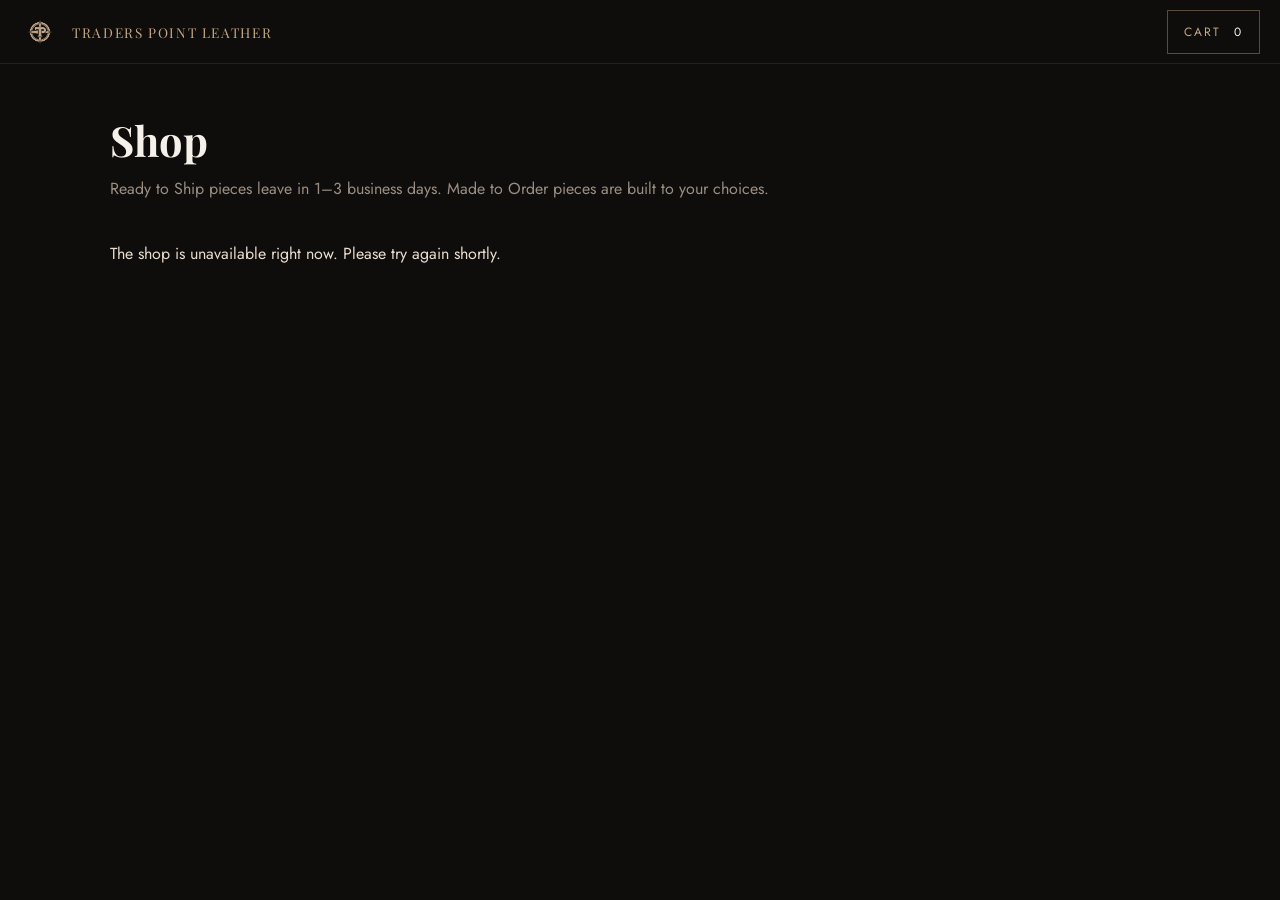
==== shop/index.html @ a84b2f02 "Shop pages: two sections, pre-built Made to Order, sold-out MTO request /shop lists Ready to Ship (s" ====
<!DOCTYPE html>
<html lang="en">
<head>
<meta charset="UTF-8">
<meta name="viewport" content="width=device-width, initial-scale=1.0, viewport-fit=cover">
<title>Shop — Traders Point Leather</title>
<meta name="description" content="Traders Point Leather shop">
<!-- Soft launch: remove this tag when SHOP_PUBLIC goes true (see README.md). -->
<meta name="robots" content="noindex, nofollow">
<link rel="icon" type="image/png" href="/favicon.png">
<link href="https://fonts.googleapis.com/css2?family=Playfair+Display:wght@400;700&family=Jost:wght@300;400;500;600&display=swap" rel="stylesheet">
<link rel="stylesheet" href="/shop/shop.css">
<!-- Crisp live chat, copied from index.html. Loaded on page load; its launcher stays hidden and
     opens only when a buyer asks for a Made to Order build. -->
<script>
  window.CRISP_WEBSITE_ID = '555f5fde-3295-4ab0-9e41-d1ddb720f2e4';
  window.$crisp = [['do', 'chat:hide']];
  if (window.CRISP_WEBSITE_ID) {
    window.addEventListener('load', function () {
      var s = document.createElement('script');
      s.src = 'https://client.crisp.chat/l.js';
      s.async = 1;
      document.head.appendChild(s);
    });
  }
</script>
<script src="/shop-config.js"></script>
<script src="/shop/shop.js" defer></script>
</head>
<body data-page="list">
<header class="shop-header">
  <a class="logo" href="/shop"><img src="/logo.png" alt="" width="40" height="40"><span>Traders Point Leather</span></a>
  <button class="cart-btn" type="button" aria-label="Open cart">Cart <span class="cart-count" aria-live="polite">0</span></button>
</header>
<main>
  <h1>Shop</h1>
  <p class="lede">Ready to Ship pieces leave in 1&ndash;3 business days. Made to Order pieces are built to your choices.</p>
  <div id="listing" aria-live="polite"><p class="muted">Loading…</p></div>
  <noscript><p class="notice">The shop listing needs JavaScript. Email <a href="mailto:customer-support@traderspointleather.com">customer-support@traderspointleather.com</a> to order.</p></noscript>
</main>
</body>
</html>
---- shop/shop.css ----
/* Shared by the shop pages: /shop, /shop/<slug>, /cart and /order/thanks.
   Tokens are copied from index.html, per the repo's copy-don't-import habit. */
:root {
  --bg: #0f0d0b;
  --bg-warm: #1a1613;
  --tan: #c4a882;
  --tan-light: #d4bc9e;
  --cream: #e8ddd0;
  --white: #f5f0ea;
  --accent: #b8860b;
  --text-muted: #9a8e82;
  --error: #e0866f;
}
* { margin: 0; padding: 0; box-sizing: border-box; }
html { scroll-padding-top: 72px; }
body { font-family: 'Jost', sans-serif; background: var(--bg); color: var(--cream); padding-top: 64px; min-height: 100vh; }
a { color: var(--tan); }
a:focus-visible, button:focus-visible, select:focus-visible, input:focus-visible { outline: 2px solid var(--tan-light); outline-offset: 2px; }

.shop-header {
  position: fixed; top: 0; left: 0; right: 0; z-index: 100; height: 64px;
  display: flex; align-items: center; justify-content: space-between;
  padding: 0 1.25rem; background: var(--bg); border-bottom: 1px solid rgba(196,168,130,0.12);
}
.shop-header a.logo { display: flex; align-items: center; gap: 0.75rem; min-height: 44px; text-decoration: none; color: var(--tan); font-family: 'Playfair Display', serif; letter-spacing: 0.12em; text-transform: uppercase; font-size: 0.85rem; }
.shop-header img { height: 40px; width: auto; }
.cart-btn {
  position: relative; min-width: 44px; min-height: 44px; padding: 0 1rem;
  background: transparent; color: var(--tan); border: 1px solid rgba(196,168,130,0.4);
  font: inherit; font-size: 0.75rem; letter-spacing: 0.15em; text-transform: uppercase; cursor: pointer;
}
.cart-btn:hover { border-color: var(--tan); }
.cart-count { margin-left: 0.5rem; color: var(--white); }

main { max-width: 1100px; margin: 0 auto; padding: 3rem 1.25rem 5rem; }
h1, h2 { font-family: 'Playfair Display', serif; color: var(--white); font-weight: 700; }
h1 { font-size: clamp(1.8rem, 4vw, 2.6rem); margin-bottom: 0.5rem; }
.lede { color: var(--text-muted); margin-bottom: 2.5rem; line-height: 1.7; }
.muted { color: var(--text-muted); }
.notice { background: var(--bg-warm); border-left: 3px solid var(--accent); padding: 0.85rem 1rem; margin-bottom: 1.5rem; font-size: 0.9rem; line-height: 1.6; }
.error { color: var(--error); font-size: 0.9rem; margin-top: 0.75rem; }

.btn {
  display: inline-flex; align-items: center; justify-content: center; min-height: 48px; padding: 0 2.25rem;
  background: var(--tan); color: var(--bg); border: 0; text-decoration: none; cursor: pointer;
  font: inherit; font-size: 0.85rem; font-weight: 600; letter-spacing: 0.15em; text-transform: uppercase;
}
.btn:hover { background: var(--tan-light); }
.btn[disabled] { opacity: 0.5; cursor: not-allowed; }
.link-btn { background: none; border: 0; color: var(--text-muted); font: inherit; font-size: 0.8rem; text-decoration: underline; cursor: pointer; min-height: 44px; padding: 0 0.5rem; }

/* Listing */
.grid { display: grid; grid-template-columns: repeat(auto-fill, minmax(260px, 1fr)); gap: 1.5rem; list-style: none; }
.card { display: block; text-decoration: none; color: inherit; background: var(--bg-warm); border: 1px solid rgba(196,168,130,0.08); height: 100%; }
.card:hover { border-color: rgba(196,168,130,0.25); }
.card-img { aspect-ratio: 2/3; background: #14110e; display: flex; align-items: center; justify-content: center; color: var(--text-muted); font-size: 0.8rem; }
.card-img img { width: 100%; height: 100%; object-fit: cover; display: block; }
.card-body { padding: 1.25rem 1.5rem 1.5rem; }
.card h2 { font-size: 1.1rem; margin-bottom: 0.3rem; }
.card .leather { font-size: 0.8rem; color: var(--text-muted); margin-bottom: 0.5rem; }
.card { position: relative; }
.badges { position: absolute; top: 0.6rem; left: 0.6rem; display: flex; flex-wrap: wrap; gap: 0.35rem; }
.badge { background: rgba(15,13,11,0.85); color: var(--tan-light); border: 1px solid rgba(196,168,130,0.35); font-size: 0.65rem; letter-spacing: 0.12em; text-transform: uppercase; padding: 0.3rem 0.5rem; }
.filters { display: flex; flex-wrap: wrap; gap: 0.5rem; margin-bottom: 1.75rem; }
.filters a { display: inline-flex; align-items: center; min-height: 44px; padding: 0 1.1rem; border: 1px solid rgba(196,168,130,0.3); color: var(--cream); text-decoration: none; font-size: 0.75rem; letter-spacing: 0.15em; text-transform: uppercase; }
.filters a:hover { border-color: var(--tan); }
.filters a[aria-current="page"] { background: var(--tan); color: var(--bg); border-color: var(--tan); }
.filters .n { margin-left: 0.4rem; opacity: 0.7; }
@media (max-width: 599px) { .grid { grid-template-columns: repeat(2, minmax(0, 1fr)); gap: 0.75rem; } .card-body { padding: 0.9rem 0.9rem 1.1rem; } .card h2 { font-size: 0.95rem; } }
.price { color: var(--accent); font-weight: 500; letter-spacing: 0.04em; }

/* Product */
.crumbs { font-size: 0.8rem; letter-spacing: 0.08em; color: var(--text-muted); margin-bottom: 1.25rem; }
.crumbs a { display: inline-flex; align-items: center; min-height: 44px; color: var(--tan); text-decoration: none; }
.crumbs a:hover { text-decoration: underline; }
.product { display: grid; grid-template-columns: minmax(0, 1fr); gap: 2rem; }
@media (min-width: 800px) { .product { grid-template-columns: minmax(0, 1.1fr) minmax(0, 1fr); gap: 3rem; align-items: start; } .gallery { position: sticky; top: 80px; } }
/* Whole photos, never cropped: a 2:3 frame (the shape of most shots) that also fits the screen height. */
.gallery { width: min(100%, calc(78vh * 2 / 3)); margin: 0 auto; }
.slides { display: flex; overflow-x: auto; scroll-snap-type: x mandatory; scroll-behavior: smooth; aspect-ratio: 2/3; background: #14110e; scrollbar-width: none; }
.slides::-webkit-scrollbar { display: none; }
.slide { flex: 0 0 100%; scroll-snap-align: start; margin: 0; display: flex; align-items: center; justify-content: center; }
.slide img { width: 100%; height: 100%; object-fit: contain; display: block; }
.slide.empty { color: var(--text-muted); }
.slide[hidden], .thumbs button[hidden] { display: none; }
.gallery-nav { display: flex; align-items: center; justify-content: space-between; margin-top: 0.5rem; }
.gallery-nav button { width: 44px; height: 44px; background: transparent; border: 1px solid rgba(196,168,130,0.3); color: var(--tan); font-size: 1.4rem; cursor: pointer; }
.gallery-nav .count { font-size: 0.8rem; color: var(--text-muted); letter-spacing: 0.1em; }
.thumbs { display: flex; gap: 0.4rem; margin-top: 0.5rem; overflow-x: auto; padding-bottom: 0.25rem; }
.thumbs button { flex: 0 0 auto; width: 52px; height: 78px; padding: 0; border: 1px solid transparent; background: #14110e; cursor: pointer; opacity: 0.65; }
.thumbs button[aria-current="true"] { border-color: var(--tan); opacity: 1; }
.thumbs img { width: 100%; height: 100%; object-fit: cover; display: block; }
.product h1 { margin-top: 0.25rem; }
.product .leather { color: var(--text-muted); font-size: 0.85rem; letter-spacing: 0.1em; text-transform: uppercase; }
.product .price { font-size: 1.3rem; margin: 0.5rem 0 1.25rem; }
.product .desc { color: var(--text-muted); line-height: 1.8; margin-bottom: 1.5rem; white-space: pre-line; }
.specs { display: grid; grid-template-columns: auto 1fr; gap: 0.4rem 1.25rem; margin: 0 0 1.5rem; font-size: 0.9rem; line-height: 1.5; }
.specs dt { color: var(--text-muted); font-size: 0.75rem; letter-spacing: 0.12em; text-transform: uppercase; padding-top: 0.15rem; }
.specs dd { margin: 0; color: var(--cream); }
.field { margin-bottom: 1rem; }
.field label { display: block; font-size: 0.75rem; letter-spacing: 0.15em; text-transform: uppercase; color: var(--text-muted); margin-bottom: 0.4rem; }
.field select, .field input { width: 100%; min-height: 46px; padding: 0 0.75rem; background: var(--bg-warm); color: var(--cream); border: 1px solid rgba(196,168,130,0.3); font: inherit; font-size: 1rem; }
.field .hint { font-size: 0.8rem; color: var(--text-muted); margin-top: 0.3rem; }
.terms { margin-top: 1.5rem; font-size: 0.85rem; line-height: 1.7; color: var(--text-muted); }

/* Cart (drawer and page share these) */
.cart-lines { list-style: none; }
.cart-line { display: grid; grid-template-columns: 72px 1fr auto; gap: 0.9rem; padding: 1rem 0; border-bottom: 1px solid rgba(196,168,130,0.12); }
.cart-line img, .cart-line .ph { width: 72px; height: 72px; object-fit: cover; background: #14110e; display: block; }
.cart-line h3 { font-family: 'Playfair Display', serif; font-size: 1rem; color: var(--white); margin-bottom: 0.25rem; }
.cart-line .opts { font-size: 0.8rem; color: var(--text-muted); line-height: 1.5; }
.cart-line .qty { display: flex; flex-wrap: wrap; align-items: center; gap: 0.25rem 0.5rem; margin-top: 0.4rem; }
.qty button { width: 44px; height: 44px; background: transparent; border: 1px solid rgba(196,168,130,0.3); color: var(--tan); font-size: 1.1rem; cursor: pointer; }
.qty button[disabled] { opacity: 0.35; cursor: not-allowed; }
.qty .link-btn { width: auto; border: 0; color: var(--text-muted); font-size: 0.8rem; margin-left: 0.25rem; }
.qty .link-btn:hover { color: var(--tan); }
.qty output { min-width: 2rem; text-align: center; }
.cart-line .line-total { text-align: right; }
.cart-summary { padding-top: 1.25rem; line-height: 1.8; }
.cart-summary .row { display: flex; justify-content: space-between; }
.cart-summary .subtotal { font-size: 1.1rem; color: var(--white); }
.cart-summary .terms { margin: 0.75rem 0 1.25rem; }
.cart-summary .btn { width: 100%; }
.cart-empty { color: var(--text-muted); padding: 2rem 0; }

dialog.drawer {
  position: fixed; top: 0; right: 0; left: auto; margin: 0; height: 100%; max-height: 100%;
  width: min(420px, 100%); background: var(--bg); color: var(--cream);
  border: 0; border-left: 1px solid rgba(196,168,130,0.2); padding: 0;
}
dialog.drawer::backdrop { background: rgba(0,0,0,0.6); }
.drawer-inner { display: flex; flex-direction: column; height: 100%; }
.drawer-head { display: flex; align-items: center; justify-content: space-between; padding: 0.75rem 1.25rem; border-bottom: 1px solid rgba(196,168,130,0.12); }
.drawer-head h2 { font-size: 1.2rem; }
.drawer-close { min-width: 44px; min-height: 44px; background: none; border: 0; color: var(--tan); font-size: 1.6rem; cursor: pointer; }
.drawer-body { flex: 1; overflow-y: auto; padding: 0 1.25rem 1.25rem; }

.thanks dl { margin: 1.5rem 0; line-height: 1.8; }
.thanks li { margin-bottom: 0.5rem; }

@media (prefers-reduced-motion: reduce) { * { transition: none !important; animation: none !important; } }

/* Listing sections */
.section-title { font-size: clamp(1.3rem, 3vw, 1.7rem); margin: 2.5rem 0 1.25rem; }
#listing > section:first-child .section-title { margin-top: 0; }
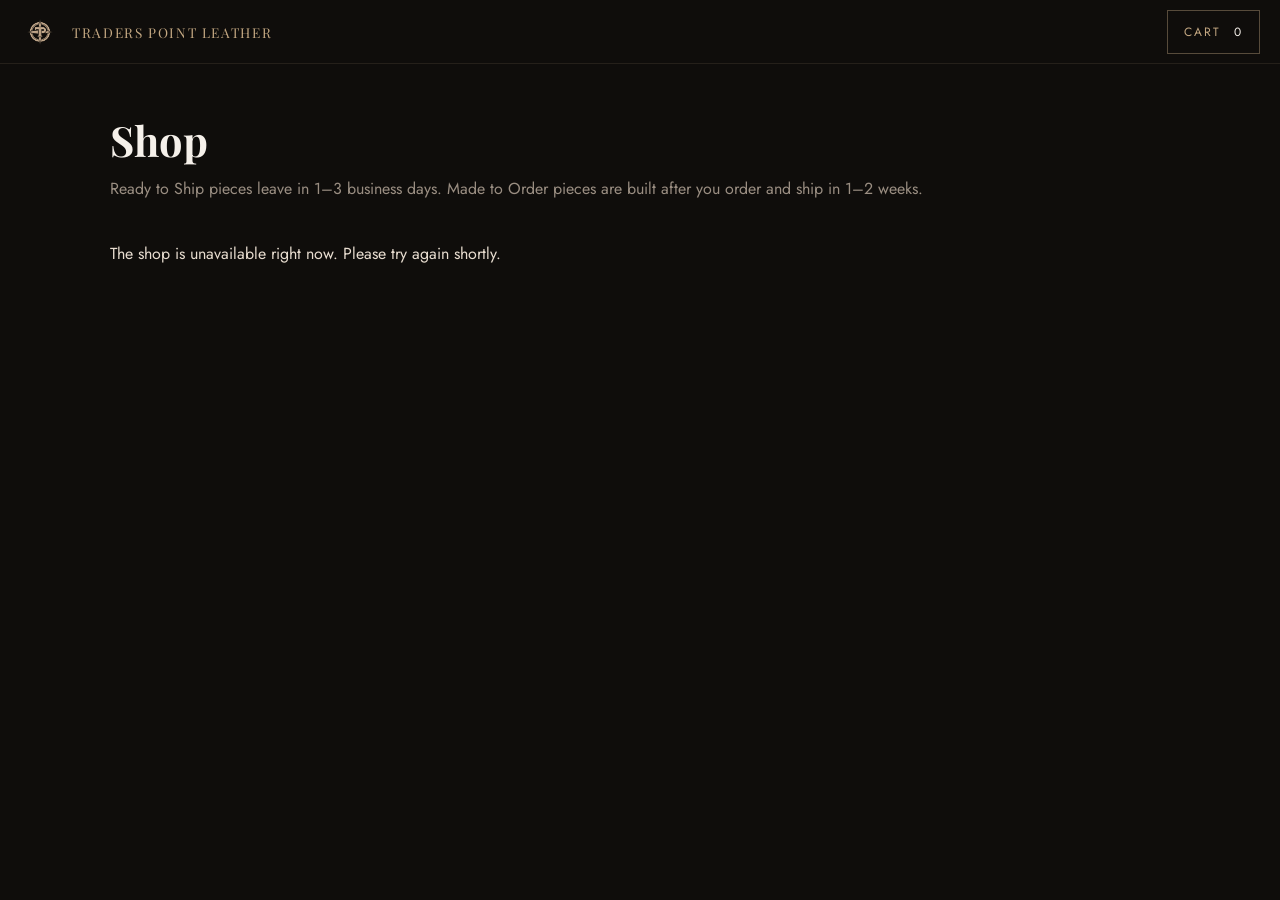
==== commit c5918440: "Wording and legibility fixes from the site scorecard Home: the "longest step" claim is said once, no" ====
--- a/shop/index.html
+++ b/shop/index.html
@@ -5,8 +5,6 @@
 <meta name="viewport" content="width=device-width, initial-scale=1.0, viewport-fit=cover">
 <title>Shop — Traders Point Leather</title>
 <meta name="description" content="Traders Point Leather shop">
-<!-- Soft launch: remove this tag when SHOP_PUBLIC goes true (see README.md). -->
-<meta name="robots" content="noindex, nofollow">
 <link rel="icon" type="image/png" href="/favicon.png">
 <link href="https://fonts.googleapis.com/css2?family=Playfair+Display:wght@400;700&family=Jost:wght@300;400;500;600&display=swap" rel="stylesheet">
 <link rel="stylesheet" href="/shop/shop.css">
@@ -34,7 +32,7 @@
 </header>
 <main>
   <h1>Shop</h1>
-  <p class="lede">Ready to Ship pieces leave in 1&ndash;3 business days. Made to Order pieces are built to your choices.</p>
+  <p class="lede">Ready to Ship pieces leave in 1&ndash;3 business days. Made to Order pieces are built after you order and ship in 1&ndash;2 weeks.</p>
   <div id="listing" aria-live="polite"><p class="muted">Loading…</p></div>
   <noscript><p class="notice">The shop listing needs JavaScript. Email <a href="mailto:customer-support@traderspointleather.com">customer-support@traderspointleather.com</a> to order.</p></noscript>
 </main>
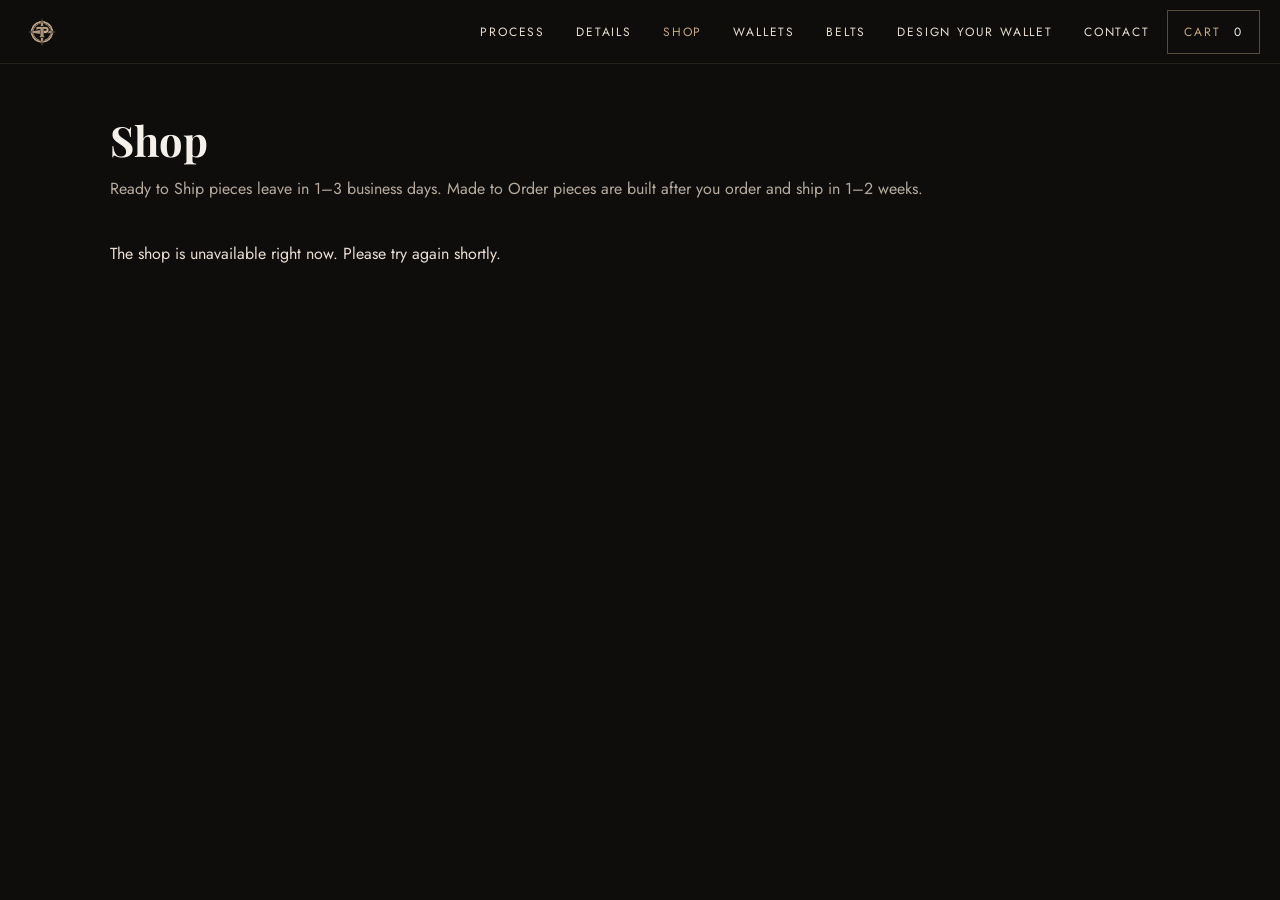
==== commit 25937be3: "One header on every page, tighter home rhythm, photos on the two blocks Scorecard visual fixes. Home" ====
--- a/shop/index.html
+++ b/shop/index.html
@@ -26,9 +26,21 @@
 <script src="/shop/shop.js" defer></script>
 </head>
 <body data-page="list">
-<header class="shop-header">
-  <a class="logo" href="/shop"><img src="/logo.png" alt="" width="40" height="40"><span>Traders Point Leather</span></a>
-  <button class="cart-btn" type="button" aria-label="Open cart">Cart <span class="cart-count" aria-live="polite">0</span></button>
+<header class="site-header">
+  <a class="site-header-logo" href="/" aria-label="Traders Point Leather home"><img src="/logo.png" alt="" width="44" height="44"></a>
+  <div class="site-header-end">
+    <nav class="site-nav" id="site-nav" aria-label="Main">
+    <a href="/#craft">Process</a>
+    <a href="/#details">Details</a>
+    <a href="/shop" aria-current="page">Shop</a>
+    <a href="/shop#made-to-order">Wallets</a>
+    <a href="/shop#made-to-order">Belts</a>
+    <a href="/design.html">Design Your Wallet</a>
+    <a href="/#contact">Contact</a>
+    </nav>
+    <button class="cart-btn" type="button" aria-label="Open cart">Cart <span class="cart-count" aria-live="polite">0</span></button>
+    <button class="nav-toggle" type="button" aria-expanded="false" aria-controls="site-nav" aria-label="Open menu"><span></span></button>
+  </div>
 </header>
 <main>
   <h1>Shop</h1>
--- a/shop/shop.css
+++ b/shop/shop.css
@@ -8,7 +8,7 @@
   --cream: #e8ddd0;
   --white: #f5f0ea;
   --accent: #b8860b;
-  --text-muted: #9a8e82;
+  --text-muted: #b5aa9d;
   --error: #e0866f;
 }
 * { margin: 0; padding: 0; box-sizing: border-box; }
@@ -17,13 +17,33 @@
 a { color: var(--tan); }
 a:focus-visible, button:focus-visible, select:focus-visible, input:focus-visible { outline: 2px solid var(--tan-light); outline-offset: 2px; }
 
-.shop-header {
+/* One header on every page: copied from index.html, per the repo's copy-don't-import habit. */
+.site-header {
   position: fixed; top: 0; left: 0; right: 0; z-index: 100; height: 64px;
   display: flex; align-items: center; justify-content: space-between;
-  padding: 0 1.25rem; background: var(--bg); border-bottom: 1px solid rgba(196,168,130,0.12);
+  padding: 0 max(1.25rem, env(safe-area-inset-right)) 0 max(1.25rem, env(safe-area-inset-left));
+  background: var(--bg); border-bottom: 1px solid rgba(196,168,130,0.12);
 }
-.shop-header a.logo { display: flex; align-items: center; gap: 0.75rem; min-height: 44px; text-decoration: none; color: var(--tan); font-family: 'Playfair Display', serif; letter-spacing: 0.12em; text-transform: uppercase; font-size: 0.85rem; }
-.shop-header img { height: 40px; width: auto; }
+.site-header-logo { display: flex; align-items: center; min-height: 44px; }
+.site-header-logo img { height: 44px; width: auto; display: block; }
+.site-header-end { display: flex; align-items: center; gap: 0.25rem; }
+.site-nav { display: flex; align-items: center; gap: 0.25rem; }
+.site-nav a {
+  display: inline-flex; align-items: center; min-height: 44px; padding: 0 0.85rem;
+  color: var(--cream); text-decoration: none; font-size: 0.75rem; letter-spacing: 0.15em; text-transform: uppercase; transition: color 0.3s;
+}
+.site-nav a:hover, .site-nav a[aria-current="page"] { color: var(--tan); }
+.site-header a:focus-visible, .nav-toggle:focus-visible { outline: 2px solid var(--tan-light); outline-offset: 2px; }
+.nav-toggle { display: none; min-width: 44px; min-height: 44px; background: transparent; border: 0; color: var(--tan); cursor: pointer; }
+.nav-toggle span, .nav-toggle span::before, .nav-toggle span::after { display: block; width: 22px; height: 2px; background: currentColor; position: relative; margin: 0 auto; content: ''; }
+.nav-toggle span::before { position: absolute; top: -7px; left: 0; }
+.nav-toggle span::after { position: absolute; top: 7px; left: 0; }
+@media (max-width: 899px) {
+  .nav-toggle { display: block; }
+  .site-nav { display: none; position: absolute; top: 64px; left: 0; right: 0; flex-direction: column; align-items: stretch; gap: 0; padding: 0.5rem 1.25rem 1rem; background: var(--bg); border-bottom: 1px solid rgba(196,168,130,0.12); }
+  .site-nav.open { display: flex; }
+  .site-nav a { padding: 0 0.25rem; font-size: 0.85rem; }
+}
 .cart-btn {
   position: relative; min-width: 44px; min-height: 44px; padding: 0 1rem;
   background: transparent; color: var(--tan); border: 1px solid rgba(196,168,130,0.4);
@@ -37,7 +57,7 @@
 h1 { font-size: clamp(1.8rem, 4vw, 2.6rem); margin-bottom: 0.5rem; }
 .lede { color: var(--text-muted); margin-bottom: 2.5rem; line-height: 1.7; }
 .muted { color: var(--text-muted); }
-.notice { background: var(--bg-warm); border-left: 3px solid var(--accent); padding: 0.85rem 1rem; margin-bottom: 1.5rem; font-size: 0.9rem; line-height: 1.6; }
+.notice { background: var(--bg-warm); border-left: 3px solid var(--accent); padding: 0.85rem 1rem; margin-bottom: 1.5rem; font-size: 1rem; line-height: 1.6; }
 .error { color: var(--error); font-size: 0.9rem; margin-top: 0.75rem; }
 
 .btn {
@@ -94,14 +114,14 @@
 .product .leather { color: var(--text-muted); font-size: 0.85rem; letter-spacing: 0.1em; text-transform: uppercase; }
 .product .price { font-size: 1.3rem; margin: 0.5rem 0 1.25rem; }
 .product .desc { color: var(--text-muted); line-height: 1.8; margin-bottom: 1.5rem; white-space: pre-line; }
-.specs { display: grid; grid-template-columns: auto 1fr; gap: 0.4rem 1.25rem; margin: 0 0 1.5rem; font-size: 0.9rem; line-height: 1.5; }
+.specs { display: grid; grid-template-columns: auto 1fr; gap: 0.4rem 1.25rem; margin: 0 0 1.5rem; font-size: 1rem; line-height: 1.5; }
 .specs dt { color: var(--text-muted); font-size: 0.75rem; letter-spacing: 0.12em; text-transform: uppercase; padding-top: 0.15rem; }
 .specs dd { margin: 0; color: var(--cream); }
 .field { margin-bottom: 1rem; }
 .field label { display: block; font-size: 0.75rem; letter-spacing: 0.15em; text-transform: uppercase; color: var(--text-muted); margin-bottom: 0.4rem; }
 .field select, .field input { width: 100%; min-height: 46px; padding: 0 0.75rem; background: var(--bg-warm); color: var(--cream); border: 1px solid rgba(196,168,130,0.3); font: inherit; font-size: 1rem; }
 .field .hint { font-size: 0.8rem; color: var(--text-muted); margin-top: 0.3rem; }
-.terms { margin-top: 1.5rem; font-size: 0.85rem; line-height: 1.7; color: var(--text-muted); }
+.terms { margin-top: 1.5rem; font-size: 0.9rem; line-height: 1.7; color: var(--text-muted); }
 
 /* Cart (drawer and page share these) */
 .cart-lines { list-style: none; }
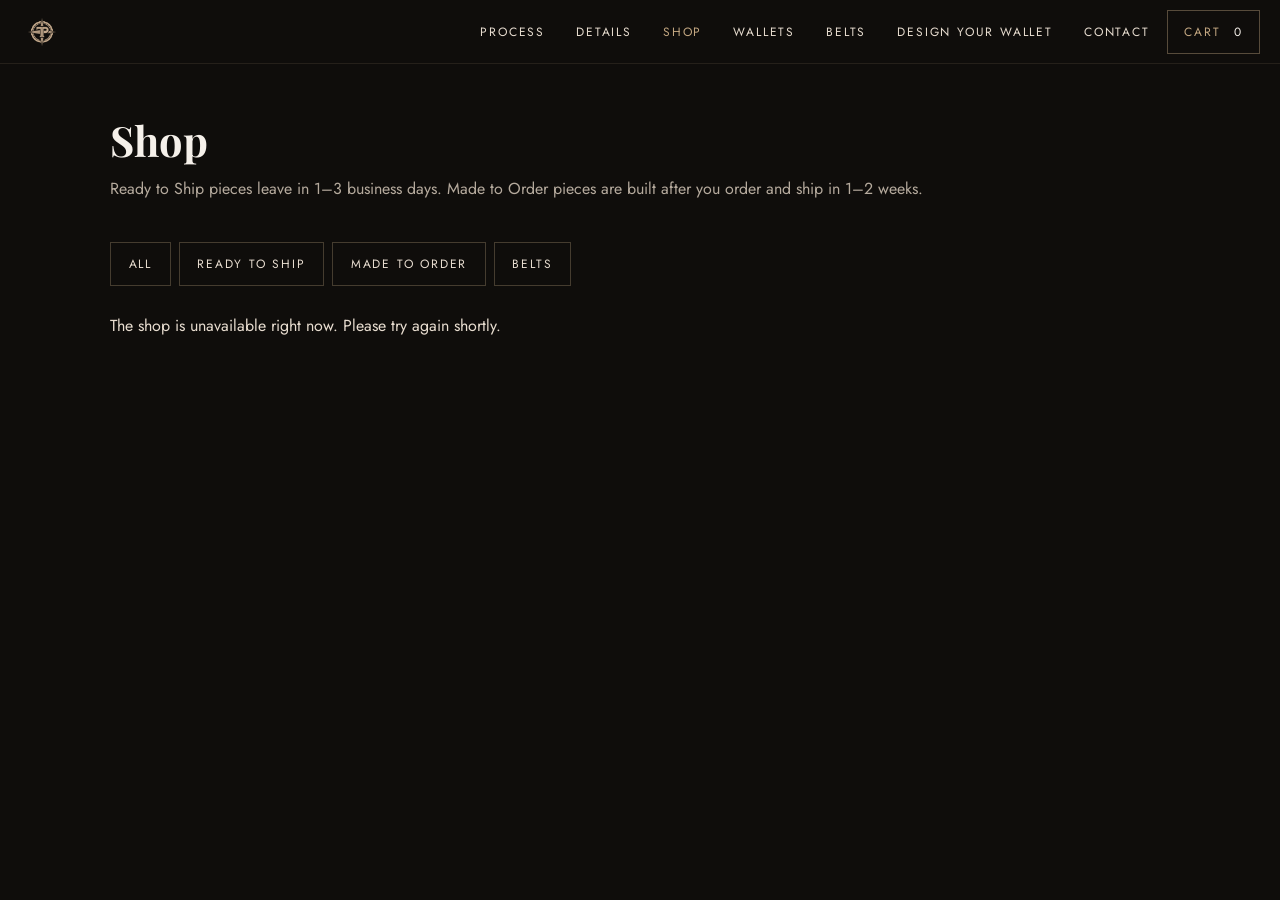
==== commit 9ba09bf2: "Ready to Ship, Made to Order and Belts are their own pages /shop is now a landing page with a tile f" ====
--- a/shop/index.html
+++ b/shop/index.html
@@ -33,8 +33,8 @@
     <a href="/#craft">Process</a>
     <a href="/#details">Details</a>
     <a href="/shop" aria-current="page">Shop</a>
-    <a href="/shop#made-to-order">Wallets</a>
-    <a href="/shop#made-to-order">Belts</a>
+    <a href="/shop/made-to-order">Wallets</a>
+    <a href="/shop/belts">Belts</a>
     <a href="/design.html">Design Your Wallet</a>
     <a href="/#contact">Contact</a>
     </nav>
@@ -43,8 +43,9 @@
   </div>
 </header>
 <main>
-  <h1>Shop</h1>
-  <p class="lede">Ready to Ship pieces leave in 1&ndash;3 business days. Made to Order pieces are built after you order and ship in 1&ndash;2 weeks.</p>
+  <h1 id="shop-title">Shop</h1>
+  <p class="lede" id="shop-lede">Ready to Ship pieces leave in 1&ndash;3 business days. Made to Order pieces are built after you order and ship in 1&ndash;2 weeks.</p>
+  <nav class="filters" id="shop-tabs" aria-label="Shop sections" hidden></nav>
   <div id="listing" aria-live="polite"><p class="muted">Loading…</p></div>
   <noscript><p class="notice">The shop listing needs JavaScript. Email <a href="mailto:customer-support@traderspointleather.com">customer-support@traderspointleather.com</a> to order.</p></noscript>
 </main>
--- a/shop/shop.css
+++ b/shop/shop.css
@@ -73,7 +73,7 @@
 .grid { display: grid; grid-template-columns: repeat(auto-fill, minmax(260px, 1fr)); gap: 1.5rem; list-style: none; }
 .card { display: block; text-decoration: none; color: inherit; background: var(--bg-warm); border: 1px solid rgba(196,168,130,0.08); height: 100%; }
 .card:hover { border-color: rgba(196,168,130,0.25); }
-.card-img { aspect-ratio: 2/3; background: #14110e; display: flex; align-items: center; justify-content: center; color: var(--text-muted); font-size: 0.8rem; }
+.card-img { aspect-ratio: 1/1; background: #14110e; display: flex; align-items: center; justify-content: center; color: var(--text-muted); font-size: 0.8rem; }
 .card-img img { width: 100%; height: 100%; object-fit: cover; display: block; }
 .card-body { padding: 1.25rem 1.5rem 1.5rem; }
 .card h2 { font-size: 1.1rem; margin-bottom: 0.3rem; }
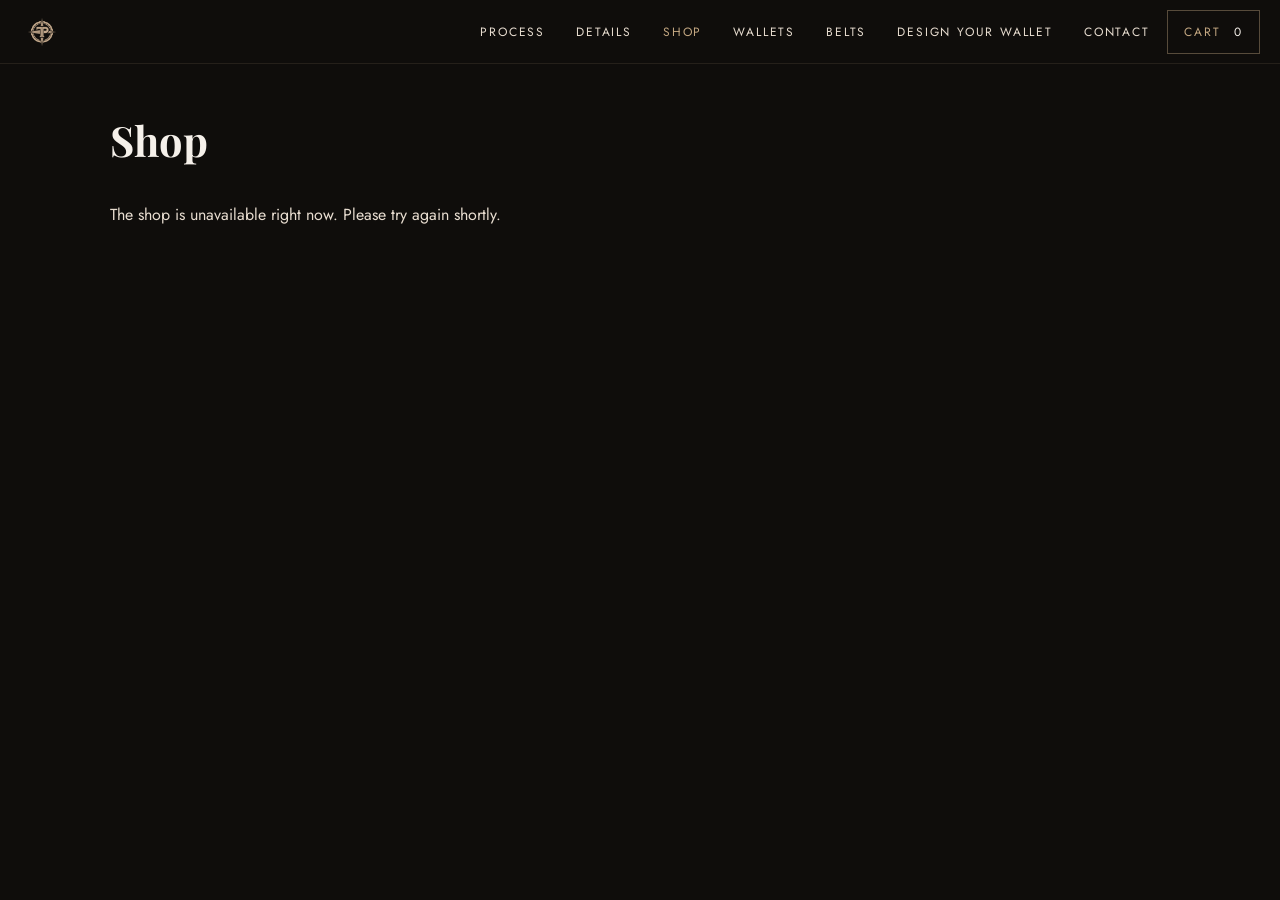
==== commit 01ea6bb6: "Approved site fixes: hero Shop button, copy, /shop landing, nav, policy line Hero: solid Shop button" ====
--- a/shop/index.html
+++ b/shop/index.html
@@ -44,7 +44,7 @@
 </header>
 <main>
   <h1 id="shop-title">Shop</h1>
-  <p class="lede" id="shop-lede">Ready to Ship pieces leave in 1&ndash;3 business days. Made to Order pieces are built after you order and ship in 1&ndash;2 weeks.</p>
+  <p class="lede" id="shop-lede" hidden></p>
   <nav class="filters" id="shop-tabs" aria-label="Shop sections" hidden></nav>
   <div id="listing" aria-live="polite"><p class="muted">Loading…</p></div>
   <noscript><p class="notice">The shop listing needs JavaScript. Email <a href="mailto:customer-support@traderspointleather.com">customer-support@traderspointleather.com</a> to order.</p></noscript>
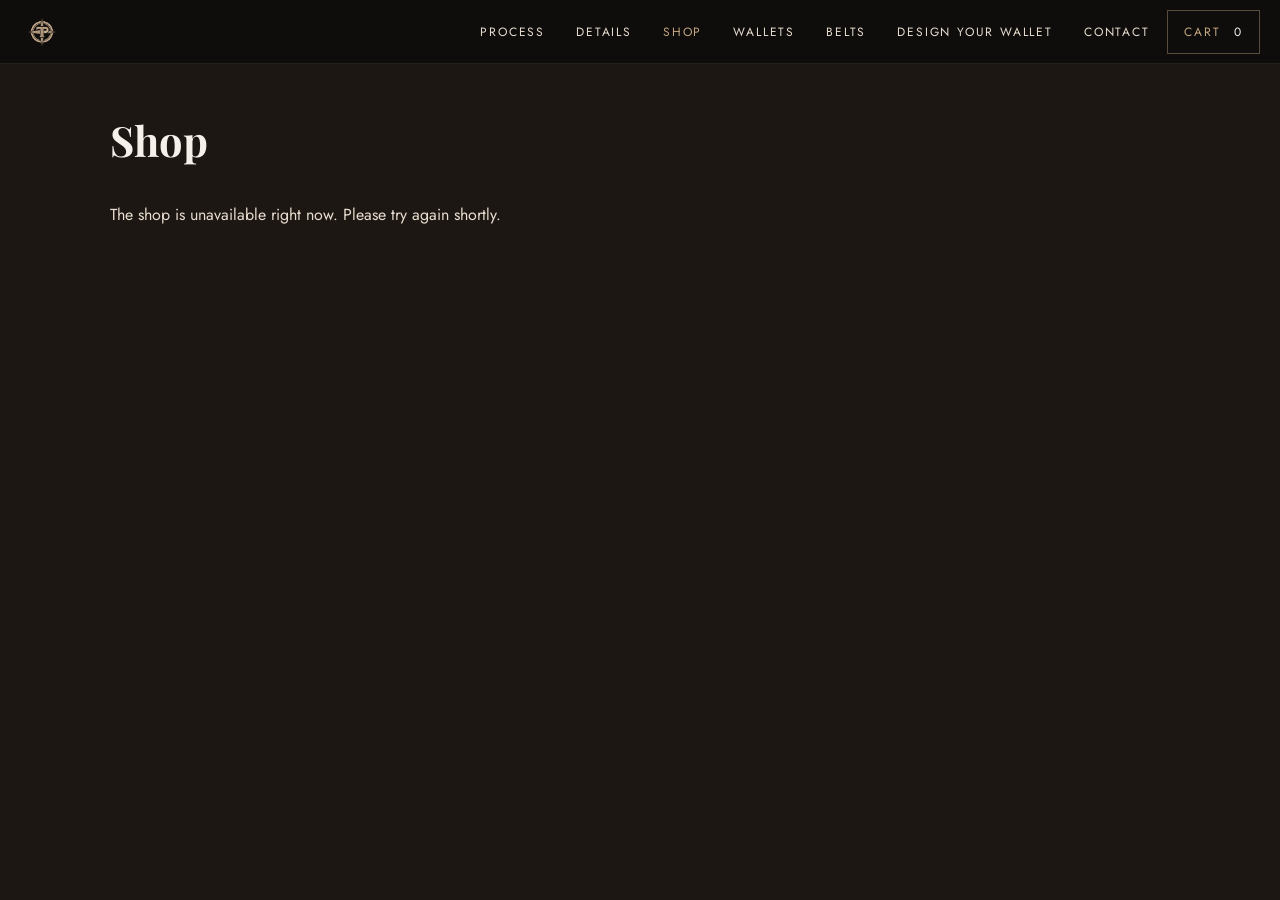
==== commit 0695fdfa: "Shop: drop the /shop landing page; /shop and /shop/ 301 to Ready to Ship, All tab gone, breadcrumbs " ====
--- a/shop/index.html
+++ b/shop/index.html
@@ -32,7 +32,7 @@
     <nav class="site-nav" id="site-nav" aria-label="Main">
     <a href="/#craft">Process</a>
     <a href="/#details">Details</a>
-    <a href="/shop" aria-current="page">Shop</a>
+    <a href="/shop/ready-to-ship" aria-current="page">Shop</a>
     <a href="/shop/made-to-order">Wallets</a>
     <a href="/shop/belts">Belts</a>
     <a href="/design.html">Design Your Wallet</a>
--- a/shop/shop.css
+++ b/shop/shop.css
@@ -1,15 +1,27 @@
 /* Shared by the shop pages: /shop, /shop/<slug>, /cart and /order/thanks.
    Tokens are copied from index.html, per the repo's copy-don't-import habit. */
 :root {
-  --bg: #0f0d0b;
-  --bg-warm: #1a1613;
+  /* Warmer palette (Oct 26 trial). Add ?theme=classic to any shop page to see the old one; it sticks
+     for the tab until ?theme=warm. To make the old palette permanent, copy the classic values here. */
+  --bg: #1c1713;
+  --bg-header: #0f0d0b; /* the header stays as dark as the home page's */
+  --bg-warm: #261f19;
+  --panel: #261f19; /* cards, photo panel, thumbnails: one step up so dark leathers read */
+  --edge: rgba(196,168,130,0.22); /* the 1px border on cards and panels */
   --tan: #c4a882;
   --tan-light: #d4bc9e;
   --cream: #e8ddd0;
   --white: #f5f0ea;
   --accent: #b8860b;
+  --text-muted: #cfc4b6;
+  --error: #e0866f;
+}
+:root[data-theme="classic"] {
+  --bg: #0f0d0b;
+  --bg-warm: #1a1613;
+  --panel: #14110e;
+  --edge: rgba(196,168,130,0.08);
   --text-muted: #b5aa9d;
-  --error: #e0866f;
 }
 * { margin: 0; padding: 0; box-sizing: border-box; }
 html { scroll-padding-top: 72px; }
@@ -22,7 +34,7 @@
   position: fixed; top: 0; left: 0; right: 0; z-index: 100; height: 64px;
   display: flex; align-items: center; justify-content: space-between;
   padding: 0 max(1.25rem, env(safe-area-inset-right)) 0 max(1.25rem, env(safe-area-inset-left));
-  background: var(--bg); border-bottom: 1px solid rgba(196,168,130,0.12);
+  background: var(--bg-header); border-bottom: 1px solid rgba(196,168,130,0.12);
 }
 .site-header-logo { display: flex; align-items: center; min-height: 44px; }
 .site-header-logo img { height: 44px; width: auto; display: block; }
@@ -40,7 +52,7 @@
 .nav-toggle span::after { position: absolute; top: 7px; left: 0; }
 @media (max-width: 899px) {
   .nav-toggle { display: block; }
-  .site-nav { display: none; position: absolute; top: 64px; left: 0; right: 0; flex-direction: column; align-items: stretch; gap: 0; padding: 0.5rem 1.25rem 1rem; background: var(--bg); border-bottom: 1px solid rgba(196,168,130,0.12); }
+  .site-nav { display: none; position: absolute; top: 64px; left: 0; right: 0; flex-direction: column; align-items: stretch; gap: 0; padding: 0.5rem 1.25rem 1rem; background: var(--bg-header); border-bottom: 1px solid rgba(196,168,130,0.12); }
   .site-nav.open { display: flex; }
   .site-nav a { padding: 0 0.25rem; font-size: 0.85rem; }
 }
@@ -71,22 +83,27 @@
 
 /* Listing */
 .grid { display: grid; grid-template-columns: repeat(auto-fill, minmax(260px, 1fr)); gap: 1.5rem; list-style: none; }
-.card { display: block; text-decoration: none; color: inherit; background: var(--bg-warm); border: 1px solid rgba(196,168,130,0.08); height: 100%; }
+.card { display: flex; flex-direction: column; text-decoration: none; color: inherit; background: var(--bg-warm); border: 1px solid var(--edge); height: 100%; }
 .card:hover { border-color: rgba(196,168,130,0.25); }
-.card-img { aspect-ratio: 1/1; background: #14110e; display: flex; align-items: center; justify-content: center; color: var(--text-muted); font-size: 0.8rem; }
-.card-img img { width: 100%; height: 100%; object-fit: cover; display: block; }
-.card-body { padding: 1.25rem 1.5rem 1.5rem; }
-.card h2 { font-size: 1.1rem; margin-bottom: 0.3rem; }
-.card .leather { font-size: 0.8rem; color: var(--text-muted); margin-bottom: 0.5rem; }
+.card-img { aspect-ratio: 1/1; overflow: hidden; flex: none; min-height: 0; background: var(--panel); display: flex; align-items: center; justify-content: center; color: var(--text-muted); font-size: 0.8rem; }
+.card-img img { width: 100%; height: 100%; min-height: 0; object-fit: cover; object-position: 50% 50%; display: block; }
+.card-body { padding: 1.25rem 1.5rem 1.5rem; flex: 1; display: flex; flex-direction: column; }
+.card-body .price { margin-top: auto; }
+/* Two lines at most, with room for two, so every price lines up across a row. */
+.card h2 { font-size: 1.1rem; line-height: 1.3; margin-bottom: 0.3rem; }
+.card .leather { font-size: 13px; color: var(--text-muted); margin-bottom: 0.5rem; }
 .card { position: relative; }
 .badges { position: absolute; top: 0.6rem; left: 0.6rem; display: flex; flex-wrap: wrap; gap: 0.35rem; }
 .badge { background: rgba(15,13,11,0.85); color: var(--tan-light); border: 1px solid rgba(196,168,130,0.35); font-size: 0.65rem; letter-spacing: 0.12em; text-transform: uppercase; padding: 0.3rem 0.5rem; }
-.filters { display: flex; flex-wrap: wrap; gap: 0.5rem; margin-bottom: 1.75rem; }
+/* One row; on a phone it scrolls sideways instead of wrapping, with no visible scrollbar. */
+.filters { display: flex; flex-wrap: nowrap; gap: 0.5rem; margin-bottom: 1.75rem; overflow-x: auto; scrollbar-width: none; -webkit-overflow-scrolling: touch; }
+.filters::-webkit-scrollbar { display: none; }
+.filters a { flex: 0 0 auto; }
 .filters a { display: inline-flex; align-items: center; min-height: 44px; padding: 0 1.1rem; border: 1px solid rgba(196,168,130,0.3); color: var(--cream); text-decoration: none; font-size: 0.75rem; letter-spacing: 0.15em; text-transform: uppercase; }
 .filters a:hover { border-color: var(--tan); }
 .filters a[aria-current="page"] { background: var(--tan); color: var(--bg); border-color: var(--tan); }
 .filters .n { margin-left: 0.4rem; opacity: 0.7; }
-@media (max-width: 599px) { .grid { grid-template-columns: repeat(2, minmax(0, 1fr)); gap: 0.75rem; } .card-body { padding: 0.9rem 0.9rem 1.1rem; } .card h2 { font-size: 0.95rem; } }
+@media (max-width: 599px) { .grid { grid-template-columns: repeat(2, minmax(0, 1fr)); gap: 0.75rem; } .card-body { padding: 0.9rem 0.9rem 1.1rem; } .card h2 { font-size: 15px; } }
 .price { color: var(--accent); font-weight: 500; letter-spacing: 0.04em; }
 
 /* Product */
@@ -95,20 +112,35 @@
 .crumbs a:hover { text-decoration: underline; }
 .product { display: grid; grid-template-columns: minmax(0, 1fr); gap: 2rem; }
 @media (min-width: 800px) { .product { grid-template-columns: minmax(0, 1.1fr) minmax(0, 1fr); gap: 3rem; align-items: start; } .gallery { position: sticky; top: 80px; } }
-/* Whole photos, never cropped: a 2:3 frame (the shape of most shots) that also fits the screen height. */
-.gallery { width: min(100%, calc(78vh * 2 / 3)); margin: 0 auto; }
-.slides { display: flex; overflow-x: auto; scroll-snap-type: x mandatory; scroll-behavior: smooth; aspect-ratio: 2/3; background: #14110e; scrollbar-width: none; }
+/* Whole photos, never cropped, in one 4:5 frame for every album (portrait or landscape), sized so the
+   frame and its thumbnails fit the screen height. */
+.gallery { width: min(100%, calc((100vh - 160px) * 4 / 5)); margin: 0 auto; }
+.slides { display: flex; overflow-x: auto; scroll-snap-type: x mandatory; scroll-behavior: smooth; aspect-ratio: 4/5; max-height: calc(100vh - 160px); background: var(--panel); scrollbar-width: none; }
 .slides::-webkit-scrollbar { display: none; }
 .slide { flex: 0 0 100%; scroll-snap-align: start; margin: 0; display: flex; align-items: center; justify-content: center; }
 .slide img { width: 100%; height: 100%; object-fit: contain; display: block; }
+.gallery.landscape { width: 100%; }
+.gallery.landscape .slides { aspect-ratio: 3/2; }
+.gallery.landscape .slide img { object-fit: cover; }
 .slide.empty { color: var(--text-muted); }
-.slide[hidden], .thumbs button[hidden] { display: none; }
+.slide[hidden], .thumbs button[hidden], .dots button[hidden] { display: none; }
 .gallery-nav { display: flex; align-items: center; justify-content: space-between; margin-top: 0.5rem; }
 .gallery-nav button { width: 44px; height: 44px; background: transparent; border: 1px solid rgba(196,168,130,0.3); color: var(--tan); font-size: 1.4rem; cursor: pointer; }
 .gallery-nav .count { font-size: 0.8rem; color: var(--text-muted); letter-spacing: 0.1em; }
 .thumbs { display: flex; gap: 0.4rem; margin-top: 0.5rem; overflow-x: auto; padding-bottom: 0.25rem; }
-.thumbs button { flex: 0 0 auto; width: 52px; height: 78px; padding: 0; border: 1px solid transparent; background: #14110e; cursor: pointer; opacity: 0.65; }
-.thumbs button[aria-current="true"] { border-color: var(--tan); opacity: 1; }
+.thumbs button { flex: 0 0 auto; width: 72px; height: 72px; padding: 0; border: 2px solid transparent; background: var(--panel); cursor: pointer; opacity: 0.65; }
+.thumbs button[aria-current="true"] { border-color: var(--accent); opacity: 1; }
+/* Dots stand in for the thumbnails on a phone. */
+.dots { display: none; }
+.dots button { width: 10px; height: 10px; padding: 0; border-radius: 50%; border: 0; background: rgba(196,168,130,0.35); cursor: pointer; }
+.dots button[aria-current="true"] { background: var(--tan); }
+@media (max-width: 799px) {
+  .gallery { width: 100%; }
+  .thumbs, .gallery-nav { display: none; }
+  .dots { display: flex; justify-content: center; gap: 0.6rem; margin-top: 0.85rem; flex-wrap: wrap; }
+  .dots button { position: relative; }
+  .dots button::after { content: ''; position: absolute; inset: -10px; } /* a 30px tap target */
+}
 .thumbs img { width: 100%; height: 100%; object-fit: cover; display: block; }
 .product h1 { margin-top: 0.25rem; }
 .product .leather { color: var(--text-muted); font-size: 0.85rem; letter-spacing: 0.1em; text-transform: uppercase; }
@@ -126,7 +158,7 @@
 /* Cart (drawer and page share these) */
 .cart-lines { list-style: none; }
 .cart-line { display: grid; grid-template-columns: 72px 1fr auto; gap: 0.9rem; padding: 1rem 0; border-bottom: 1px solid rgba(196,168,130,0.12); }
-.cart-line img, .cart-line .ph { width: 72px; height: 72px; object-fit: cover; background: #14110e; display: block; }
+.cart-line img, .cart-line .ph { width: 72px; height: 72px; object-fit: cover; background: var(--panel); display: block; }
 .cart-line h3 { font-family: 'Playfair Display', serif; font-size: 1rem; color: var(--white); margin-bottom: 0.25rem; }
 .cart-line .opts { font-size: 0.8rem; color: var(--text-muted); line-height: 1.5; }
 .cart-line .qty { display: flex; flex-wrap: wrap; align-items: center; gap: 0.25rem 0.5rem; margin-top: 0.4rem; }
@@ -163,3 +195,44 @@
 /* Listing sections */
 .section-title { font-size: clamp(1.3rem, 3vw, 1.7rem); margin: 2.5rem 0 1.25rem; }
 #listing > section:first-child .section-title { margin-top: 0; }
+
+.cart-empty + .btn { display: inline-flex; align-items: center; justify-content: center; min-height: 48px; padding: 0 2.5rem; text-decoration: none; margin-bottom: 2.5rem; }
+.cart-tiles { margin-bottom: 3rem; }
+.cart-line .leather { font-size: 13px; color: var(--text-muted); margin-bottom: 0.25rem; }
+.site-footer { text-align: center; padding: 3rem 1.5rem; border-top: 1px solid rgba(196,168,130,0.12); color: var(--text-muted); font-size: 0.85rem; }
+.site-footer img { height: 100px; width: auto; margin-bottom: 1rem; opacity: 0.6; }
+.footer-brand { font-family: 'Playfair Display', serif; color: var(--cream, #f0e6d8); font-size: 1.1rem; letter-spacing: 0.1em; text-transform: uppercase; }
+.footer-loc { margin: 0.4rem 0 1.2rem; letter-spacing: 0.15em; text-transform: uppercase; font-size: 0.75rem; }
+.footer-links { display: flex; flex-wrap: wrap; gap: 0.5rem 1.5rem; justify-content: center; margin-bottom: 1.2rem; }
+.footer-links a { color: var(--tan); text-decoration: none; }
+.footer-copy { font-size: 0.75rem; }
+@media (max-width: 599px) {
+  .tiles > li:last-child:nth-child(odd) { grid-column: 1 / -1; }
+  .tiles > li:last-child:nth-child(odd) .card-img { aspect-ratio: 2 / 1; }
+}
+
+.policy { max-width: 720px; }
+.policy h2 { font-size: 1.25rem; margin: 2rem 0 0.6rem; }
+.policy p, .policy li { line-height: 1.7; color: var(--cream); }
+.policy ul { padding-left: 1.2rem; margin: 0.4rem 0 1rem; }
+.policy a { color: var(--tan); }
+.placeholder { background: #f3d36b; color: #111; padding: 0 0.25rem; }
+.footer-policy { font-size: 0.8rem; }
+.cart-policy { font-size: 0.8rem; color: var(--text-muted); margin-top: 0.75rem; }
+.cart-policy a { color: var(--tan); }
+
+.leather-note { font-size: 0.9rem; line-height: 1.7; color: var(--text-muted); margin: 0 0 1.5rem; }
+.leather-note strong { color: var(--cream); font-weight: 500; }
+.product-reviews { margin-top: 2.5rem; padding-top: 1.75rem; border-top: 1px solid rgba(196,168,130,0.15); }
+.product-reviews .proof-line { font-size: 0.8rem; letter-spacing: 0.08em; margin-bottom: 1rem; }
+.product-reviews .proof-line a, .product-reviews .all-reviews { color: var(--tan); text-decoration: none; }
+.product-reviews blockquote { margin: 0 0 1.25rem; }
+.product-reviews blockquote p { font-style: italic; line-height: 1.7; color: var(--cream); }
+.product-reviews blockquote footer { font-size: 0.8rem; color: var(--text-muted); margin-top: 0.35rem; }
+.product-reviews .all-reviews { font-size: 0.85rem; }
+.order-lines { list-style: none; margin: 0 0 1rem; padding: 0; }
+.order-lines li { display: flex; justify-content: space-between; gap: 1rem; padding: 0.9rem 0; border-bottom: 1px solid rgba(196,168,130,0.12); }
+.order-name { color: var(--white); }
+.order-choices { font-size: 0.85rem; color: var(--text-muted); margin-top: 0.25rem; line-height: 1.5; }
+.thanks h2 { font-size: 1.2rem; margin: 2rem 0 0.75rem; }
+.thanks #thanks > p { margin-bottom: 0.9rem; line-height: 1.6; }
